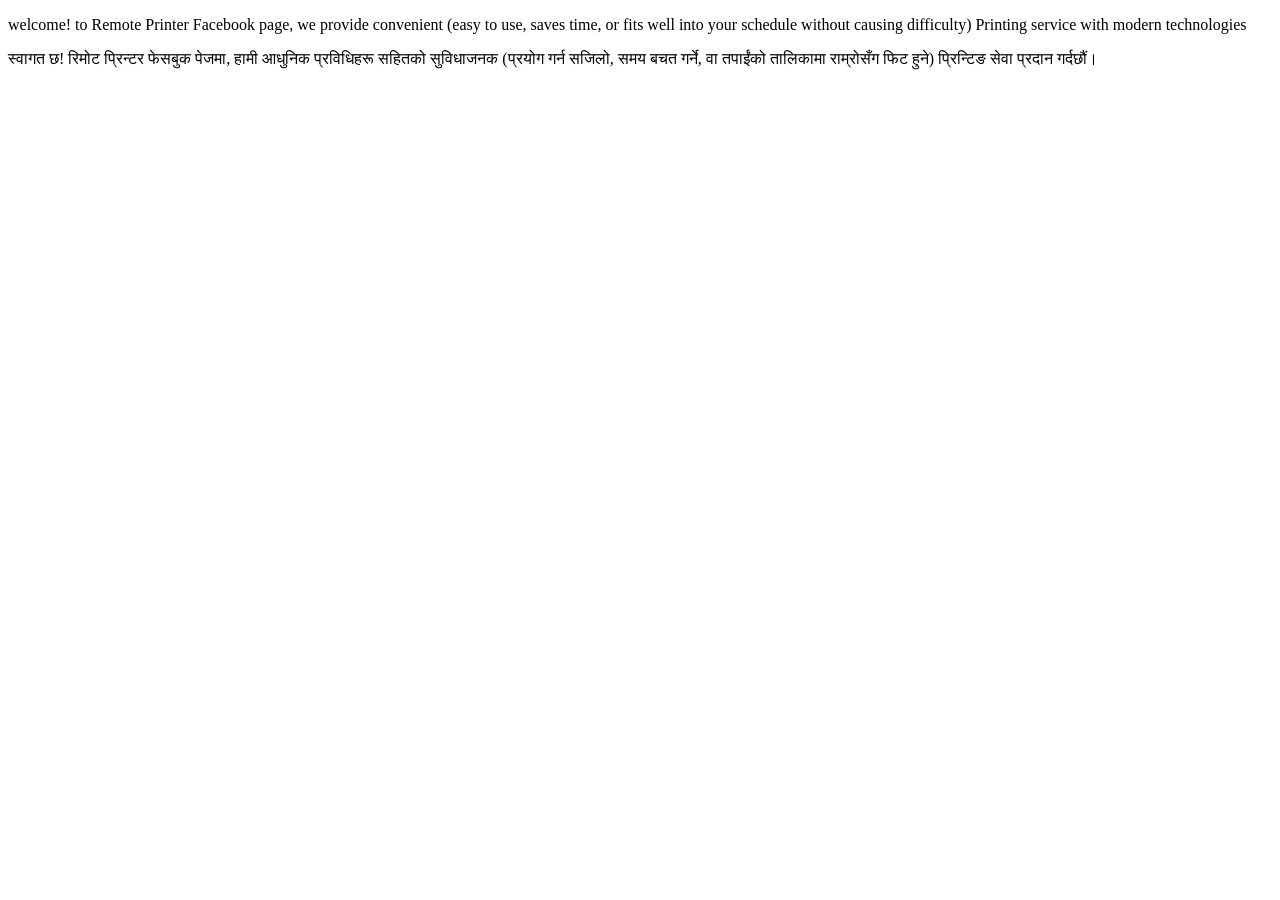
==== index.html @ 7b244ae1 "Initial commit" ====
<!DOCTYPE html>
<html lang="en">
<head>
    <meta charset="UTF-8">
    <meta name="viewport" content="width=device-width, initial-scale=1.0">
    <title>Remote Printer</title>
</head>
<body>
    <p>welcome! to Remote Printer Facebook page, we provide convenient (easy to use, saves time, or fits well into your schedule without causing difficulty) Printing service with modern technologies
</p>
    <p>स्वागत छ! रिमोट प्रिन्टर फेसबुक पेजमा, हामी आधुनिक प्रविधिहरू सहितको सुविधाजनक (प्रयोग गर्न सजिलो, समय बचत गर्ने, वा तपाईंको तालिकामा राम्रोसँग फिट हुने) प्रिन्टिङ सेवा प्रदान गर्दछौं।</p>
</body>
</html>
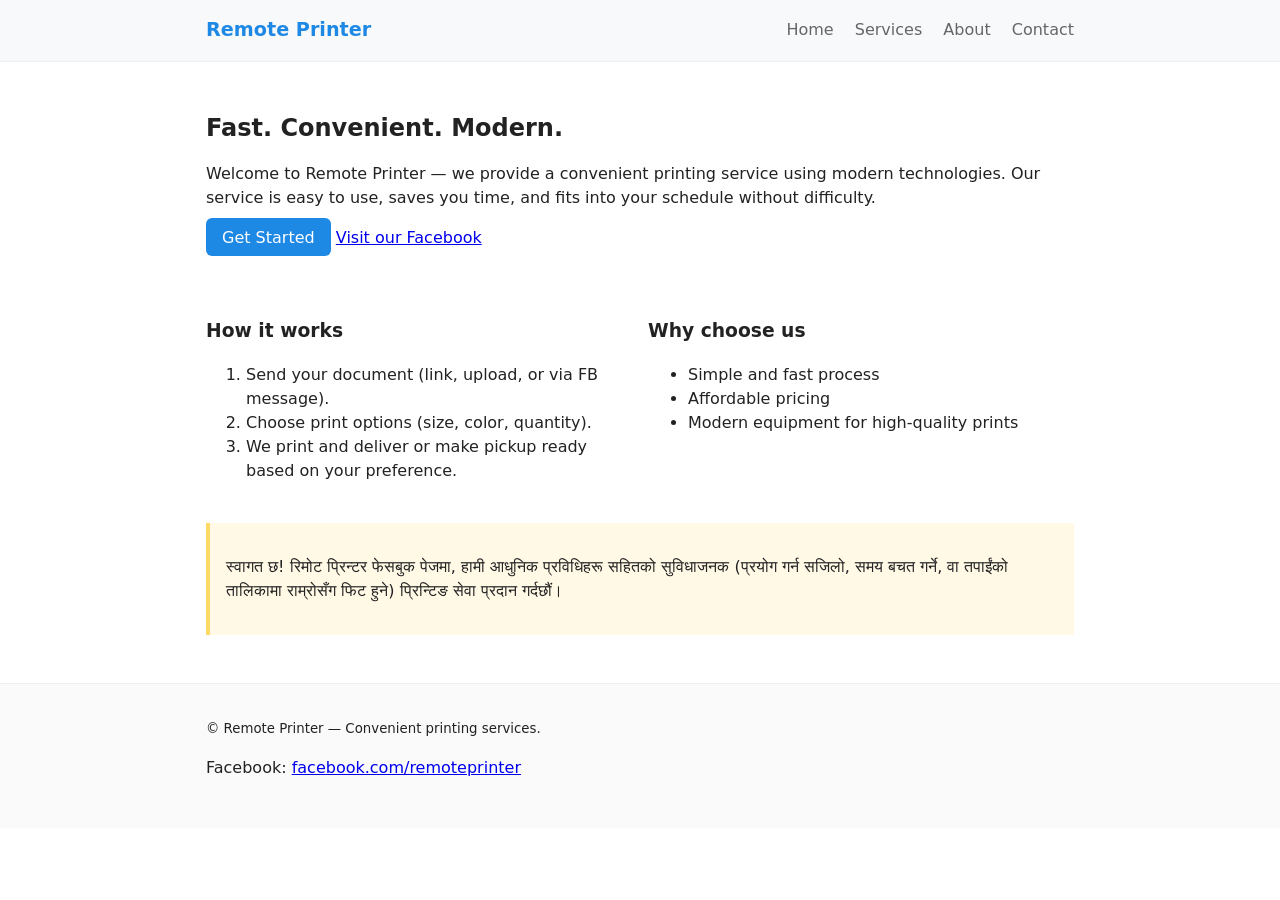
==== commit 7352adbc: "initial commit" ====
--- a/index.html
+++ b/index.html
@@ -1,13 +1,66 @@
 <!DOCTYPE html>
 <html lang="en">
 <head>
-    <meta charset="UTF-8">
-    <meta name="viewport" content="width=device-width, initial-scale=1.0">
-    <title>Remote Printer</title>
-</head>
-<body>
-    <p>welcome! to Remote Printer Facebook page, we provide convenient (easy to use, saves time, or fits well into your schedule without causing difficulty) Printing service with modern technologies
-</p>
-    <p>स्वागत छ! रिमोट प्रिन्टर फेसबुक पेजमा, हामी आधुनिक प्रविधिहरू सहितको सुविधाजनक (प्रयोग गर्न सजिलो, समय बचत गर्ने, वा तपाईंको तालिकामा राम्रोसँग फिट हुने) प्रिन्टिङ सेवा प्रदान गर्दछौं।</p>
-</body>
+        <meta charset="UTF-8">
+        <meta name="viewport" content="width=device-width, initial-scale=1.0">
+        <title>Remote Printer</title>
+        <link rel="stylesheet" href="styles.css">
+        <meta name="description" content="Remote Printer — convenient, modern printing services that save time and fit your schedule.">
+    </head>
+    <body>
+        <header class="site-header">
+            <div class="container">
+                <h1 class="logo">Remote Printer</h1>
+                <nav>
+                    <a href="index.html">Home</a>
+                    <a href="services.html">Services</a>
+                    <a href="about.html">About</a>
+                    <a href="contact.html">Contact</a>
+                </nav>
+            </div>
+        </header>
+
+        <main class="container">
+            <section class="hero">
+                <h2>Fast. Convenient. Modern.</h2>
+                <p>
+                    Welcome to Remote Printer — we provide a convenient printing service using modern technologies.
+                    Our service is easy to use, saves you time, and fits into your schedule without difficulty.
+                </p>
+                <p class="cta"><a class="btn" href="contact.html">Get Started</a> <a class="link" href="#fb">Visit our Facebook</a></p>
+            </section>
+
+            <section class="features">
+                <article>
+                    <h3>How it works</h3>
+                    <ol>
+                        <li>Send your document (link, upload, or via FB message).</li>
+                        <li>Choose print options (size, color, quantity).</li>
+                        <li>We print and deliver or make pickup ready based on your preference.</li>
+                    </ol>
+                </article>
+
+                <article>
+                    <h3>Why choose us</h3>
+                    <ul>
+                        <li>Simple and fast process</li>
+                        <li>Affordable pricing</li>
+                        <li>Modern equipment for high-quality prints</li>
+                    </ul>
+                </article>
+            </section>
+
+            <section class="multilang">
+                <p>स्वागत छ! रिमोट प्रिन्टर फेसबुक पेजमा, हामी आधुनिक प्रविधिहरू सहितको सुविधाजनक (प्रयोग गर्न सजिलो, समय बचत गर्ने, वा तपाईंको तालिकामा राम्रोसँग फिट हुने) प्रिन्टिङ सेवा प्रदान गर्दछौं।</p>
+            </section>
+
+        </main>
+
+        <footer class="site-footer">
+            <div class="container">
+                <small>&copy; Remote Printer — Convenient printing services.</small>
+                <p id="fb">Facebook: <a href="#">facebook.com/remoteprinter</a></p>
+            </div>
+        </footer>
+    </body>
 </html>
--- a/styles.css
+++ b/styles.css
@@ -0,0 +1,17 @@
+/* Basic responsive styles for Remote Printer */
+:root{--accent:#1e88e5;--muted:#666}
+*{box-sizing:border-box}
+body{font-family:Inter,system-ui,Segoe UI,Arial,sans-serif;margin:0;color:#222;line-height:1.5}
+.container{max-width:900px;margin:0 auto;padding:1rem}
+.site-header{background:#f8f9fb;border-bottom:1px solid #eee}
+.site-header .container{display:flex;align-items:center;justify-content:space-between}
+.logo{margin:0;font-size:1.2rem;color:var(--accent)}
+nav a{margin-left:1rem;color:var(--muted);text-decoration:none}
+.hero{padding:2rem 0}
+.hero h2{margin:0 0 .5rem}
+.cta .btn{background:var(--accent);color:#fff;padding:.6rem 1rem;border-radius:6px;text-decoration:none}
+.features{display:grid;grid-template-columns:1fr;gap:1rem}
+@media(min-width:700px){.features{grid-template-columns:1fr 1fr}}
+.multilang{margin-top:1.5rem;padding:1rem;background:#fff9e6;border-left:4px solid #ffd966}
+.site-footer{border-top:1px solid #eee;padding:1rem 0;margin-top:2rem;background:#fafafa}
+.btn:focus{outline:2px solid #00000022}
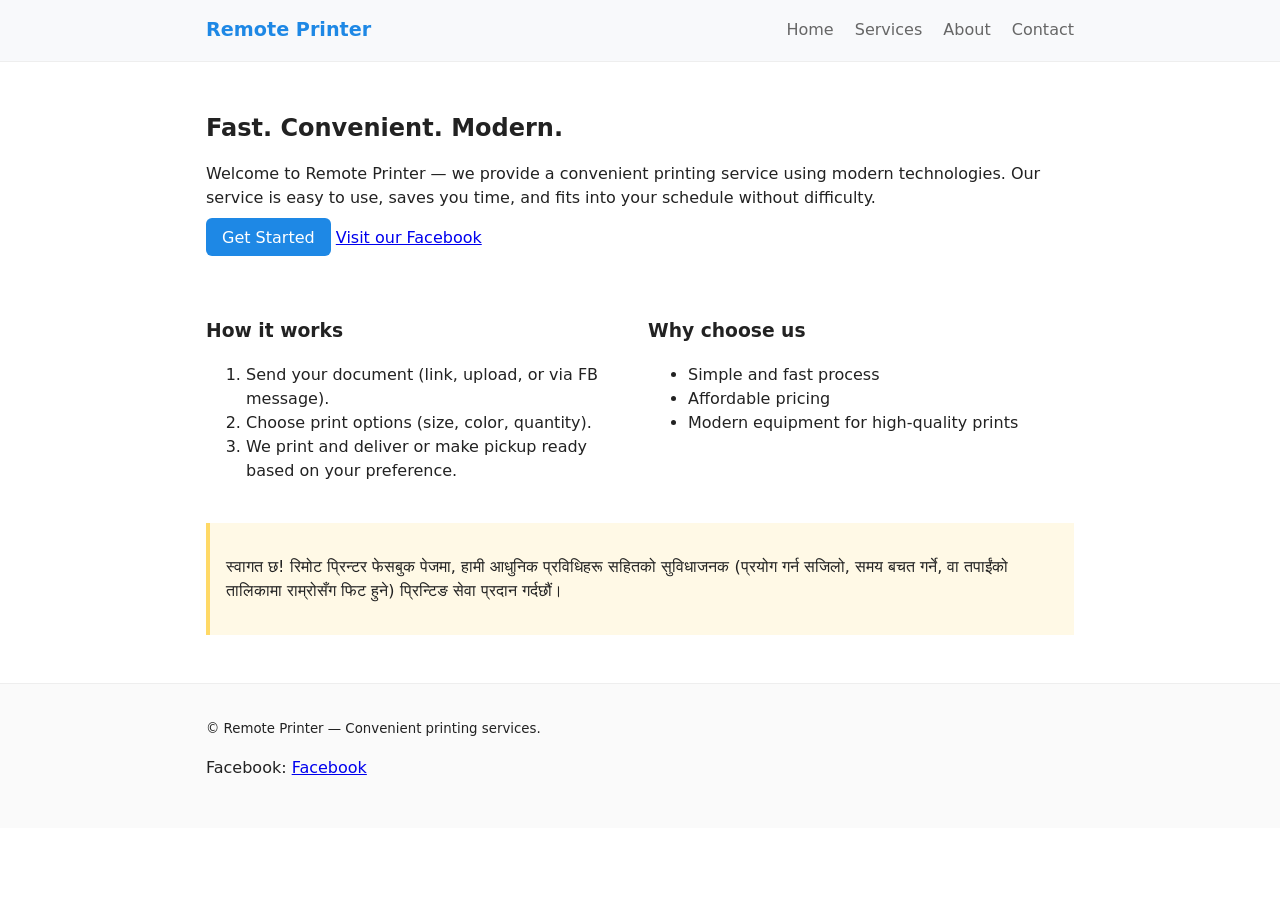
==== commit 5a65dc9d: "add url" ====
--- a/index.html
+++ b/index.html
@@ -27,7 +27,7 @@
                     Welcome to Remote Printer — we provide a convenient printing service using modern technologies.
                     Our service is easy to use, saves you time, and fits into your schedule without difficulty.
                 </p>
-                <p class="cta"><a class="btn" href="contact.html">Get Started</a> <a class="link" href="#fb">Visit our Facebook</a></p>
+                <p class="cta"><a class="btn" href="contact.html">Get Started</a> <a class="link" href="https://www.facebook.com/profile.php?id=61590538772820">Visit our Facebook</a></p>
             </section>
 
             <section class="features">
@@ -59,7 +59,7 @@
         <footer class="site-footer">
             <div class="container">
                 <small>&copy; Remote Printer — Convenient printing services.</small>
-                <p id="fb">Facebook: <a href="#">facebook.com/remoteprinter</a></p>
+                <p id="fb">Facebook: <a href="https://www.facebook.com/profile.php?id=61590538772820">Facebook</a></p>
             </div>
         </footer>
     </body>
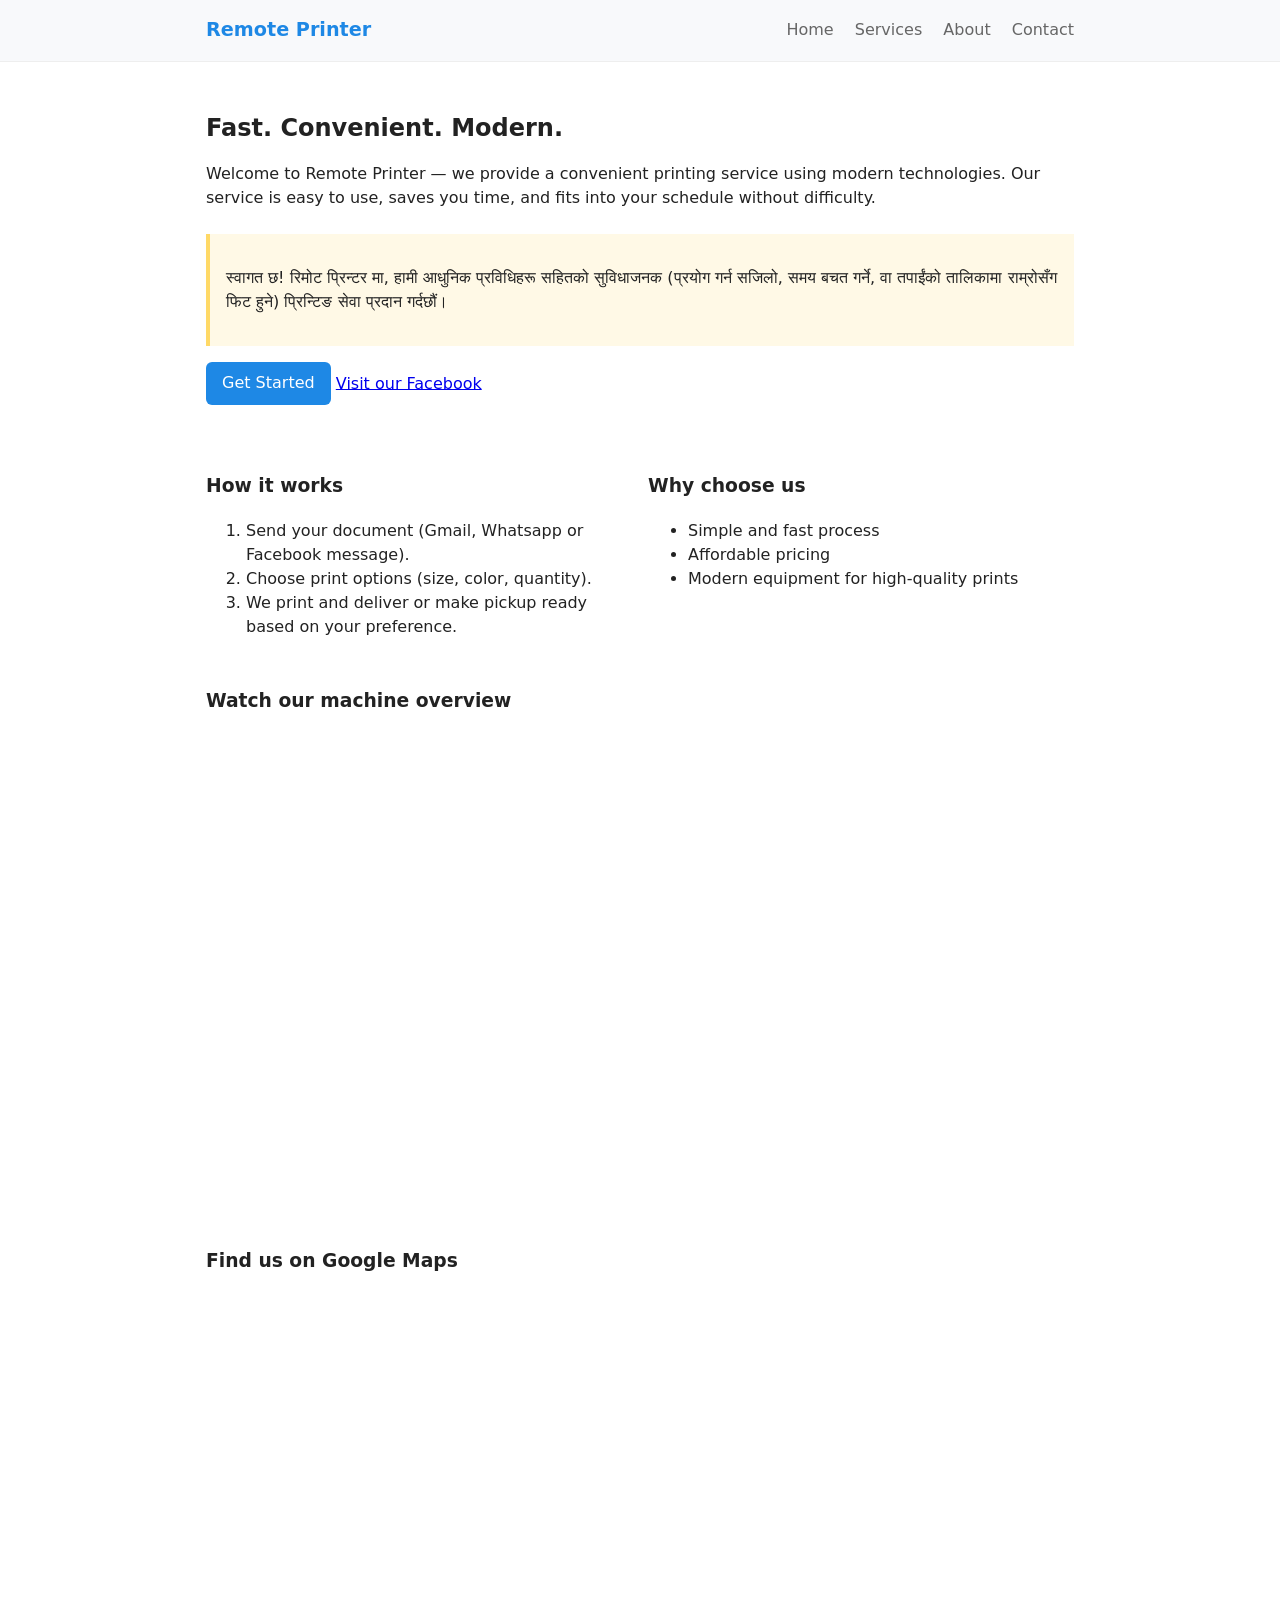
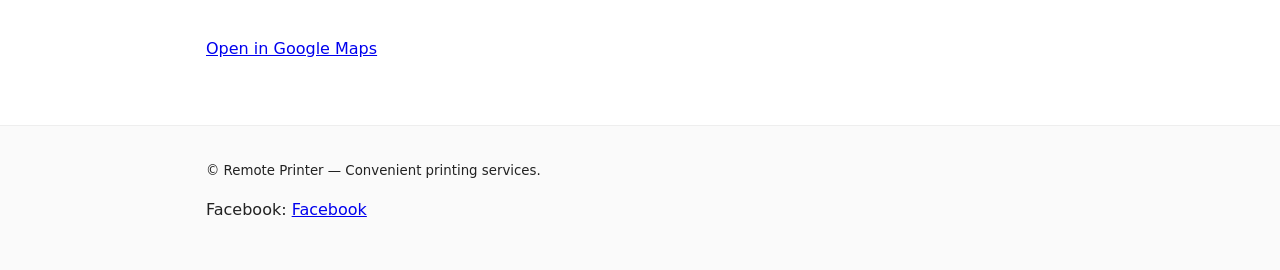
==== commit ca488bba: "Add Google Maps embed, YouTube video section, and improve CSS clarity" ====
--- a/index.html
+++ b/index.html
@@ -1,6 +1,6 @@
 <!DOCTYPE html>
 <html lang="en">
-<head>
+    <head>
         <meta charset="UTF-8">
         <meta name="viewport" content="width=device-width, initial-scale=1.0">
         <title>Remote Printer</title>
@@ -19,7 +19,7 @@
                 </nav>
             </div>
         </header>
-
+        
         <main class="container">
             <section class="hero">
                 <h2>Fast. Convenient. Modern.</h2>
@@ -27,6 +27,9 @@
                     Welcome to Remote Printer — we provide a convenient printing service using modern technologies.
                     Our service is easy to use, saves you time, and fits into your schedule without difficulty.
                 </p>
+                <section class="multilang">
+                    <p>स्वागत छ! रिमोट प्रिन्टर मा, हामी आधुनिक प्रविधिहरू सहितको सुविधाजनक (प्रयोग गर्न सजिलो, समय बचत गर्ने, वा तपाईंको तालिकामा राम्रोसँग फिट हुने) प्रिन्टिङ सेवा प्रदान गर्दछौं।</p>
+                </section>
                 <p class="cta"><a class="btn" href="contact.html">Get Started</a> <a class="link" href="https://www.facebook.com/profile.php?id=61590538772820">Visit our Facebook</a></p>
             </section>
 
@@ -34,7 +37,7 @@
                 <article>
                     <h3>How it works</h3>
                     <ol>
-                        <li>Send your document (link, upload, or via FB message).</li>
+                        <li>Send your document (Gmail, Whatsapp or Facebook message).</li>
                         <li>Choose print options (size, color, quantity).</li>
                         <li>We print and deliver or make pickup ready based on your preference.</li>
                     </ol>
@@ -50,8 +53,33 @@
                 </article>
             </section>
 
-            <section class="multilang">
-                <p>स्वागत छ! रिमोट प्रिन्टर फेसबुक पेजमा, हामी आधुनिक प्रविधिहरू सहितको सुविधाजनक (प्रयोग गर्न सजिलो, समय बचत गर्ने, वा तपाईंको तालिकामा राम्रोसँग फिट हुने) प्रिन्टिङ सेवा प्रदान गर्दछौं।</p>
+            <section class="video-section">
+                <h3>Watch our machine overview</h3>
+                <div class="video-embed">
+                    <iframe width="560" height="315" src="https://www.youtube.com/embed/BAGHvpBn4So?si=18HUwiTHLNTlC_MF" title="YouTube video player" frameborder="0" allow="accelerometer; autoplay; clipboard-write; encrypted-media; gyroscope; picture-in-picture; web-share" referrerpolicy="strict-origin-when-cross-origin" allowfullscreen></iframe>
+                </div>
+            </section>
+
+            <section class="location-map">
+                <h3>Find us on Google Maps</h3>
+                <div class="map-embed">
+                    <iframe
+                        src="https://www.google.com/maps/embed?pb=!1m18!1m12!1m3!1d16287.20315790691!2d80.4993738!3d29.5868229!2m3!1f0!2f0!3f0!3m2!1i1024!2i768!4f13.1!3m3!1m2!1s0x39a2218817c64a33%3A0xe0625480e5a06e42!2sRemote%20Printer!5e0!3m2!1sen!2sin!4v1710000000000"
+                        width="100%"
+                        height="320"
+                        style="border:0;"
+                        allowfullscreen=""
+                        loading="lazy"
+                        referrerpolicy="no-referrer-when-downgrade">
+                    </iframe>
+                </div>
+                <p>
+                    <a href="https://www.google.com/maps/place/Remote+Printer/@29.5868229,80.4993738,12765m/data=!3m1!1e3!4m6!3m5!1s0x39a2218817c64a33:0xe0625480e5a06e42!8m2!3d29.6120907!4d80.5179386!16s%2Fg%2F11z7tgxq22?entry=ttu&g_ep=EgoyMDI2MDYwMS4wIKXMDSoASAFQAw%3D%3D"
+                       target="_blank"
+                       rel="noopener noreferrer">
+                        Open in Google Maps
+                    </a>
+                </p>
             </section>
 
         </main>
--- a/styles.css
+++ b/styles.css
@@ -1,17 +1,135 @@
-/* Basic responsive styles for Remote Printer */
-:root{--accent:#1e88e5;--muted:#666}
-*{box-sizing:border-box}
-body{font-family:Inter,system-ui,Segoe UI,Arial,sans-serif;margin:0;color:#222;line-height:1.5}
-.container{max-width:900px;margin:0 auto;padding:1rem}
-.site-header{background:#f8f9fb;border-bottom:1px solid #eee}
-.site-header .container{display:flex;align-items:center;justify-content:space-between}
-.logo{margin:0;font-size:1.2rem;color:var(--accent)}
-nav a{margin-left:1rem;color:var(--muted);text-decoration:none}
-.hero{padding:2rem 0}
-.hero h2{margin:0 0 .5rem}
-.cta .btn{background:var(--accent);color:#fff;padding:.6rem 1rem;border-radius:6px;text-decoration:none}
-.features{display:grid;grid-template-columns:1fr;gap:1rem}
-@media(min-width:700px){.features{grid-template-columns:1fr 1fr}}
-.multilang{margin-top:1.5rem;padding:1rem;background:#fff9e6;border-left:4px solid #ffd966}
-.site-footer{border-top:1px solid #eee;padding:1rem 0;margin-top:2rem;background:#fafafa}
-.btn:focus{outline:2px solid #00000022}
+/* =======================================================
+   Remote Printer site styles
+   Clear, readable structure for layout and components
+   ======================================================= */
+
+/* Global variables for shared colors */
+:root {
+  --accent: #1e88e5;
+  --muted: #666;
+}
+
+/* Reset and global box sizing */
+* {
+  box-sizing: border-box;
+}
+
+/* Base body styles */
+body {
+  margin: 0;
+  font-family: Inter, system-ui, Segoe UI, Arial, sans-serif;
+  color: #222;
+  line-height: 1.5;
+}
+
+/* Page container centered with max width */
+.container {
+  max-width: 900px;
+  margin: 0 auto;
+  padding: 1rem;
+}
+
+/* Header styles */
+.site-header {
+  background: #f8f9fb;
+  border-bottom: 1px solid #eee;
+}
+
+.site-header .container {
+  display: flex;
+  align-items: center;
+  justify-content: space-between;
+}
+
+/* Brand/logo styles */
+.logo {
+  margin: 0;
+  font-size: 1.2rem;
+  color: var(--accent);
+}
+
+/* Navigation links */
+nav a {
+  margin-left: 1rem;
+  color: var(--muted);
+  text-decoration: none;
+}
+
+/* Hero section */
+.hero {
+  padding: 2rem 0;
+}
+
+.hero h2 {
+  margin: 0 0 0.5rem;
+}
+
+/* Call-to-action button styles */
+.cta .btn {
+  display: inline-block;
+  background: var(--accent);
+  color: #fff;
+  padding: 0.6rem 1rem;
+  border-radius: 6px;
+  text-decoration: none;
+}
+
+/* Responsive feature grid */
+.features {
+  display: grid;
+  grid-template-columns: 1fr;
+  gap: 1rem;
+}
+
+@media (min-width: 700px) {
+  .features {
+    grid-template-columns: 1fr 1fr;
+  }
+}
+
+/* Responsive video embed */
+.video-section {
+  margin: 2rem 0;
+}
+
+.video-section h3 {
+  margin-bottom: 0.75rem;
+}
+
+.video-embed {
+  position: relative;
+  width: 100%;
+  padding-bottom: 56.25%;
+  height: 0;
+  overflow: hidden;
+}
+
+.video-embed iframe {
+  position: absolute;
+  top: 0;
+  left: 0;
+  width: 100%;
+  height: 100%;
+  border: 0;
+}
+
+/* Multi-language info block */
+.multilang {
+  margin-top: 1.5rem;
+  padding: 1rem;
+  background: #fff9e6;
+  border-left: 4px solid #ffd966;
+}
+
+/* Footer styles */
+.site-footer {
+  margin-top: 2rem;
+  padding: 1rem 0;
+  background: #fafafa;
+  border-top: 1px solid #eee;
+}
+
+/* Focus state for buttons and interactive elements */
+.btn:focus {
+  outline: 2px solid rgba(0, 0, 0, 0.14);
+}
